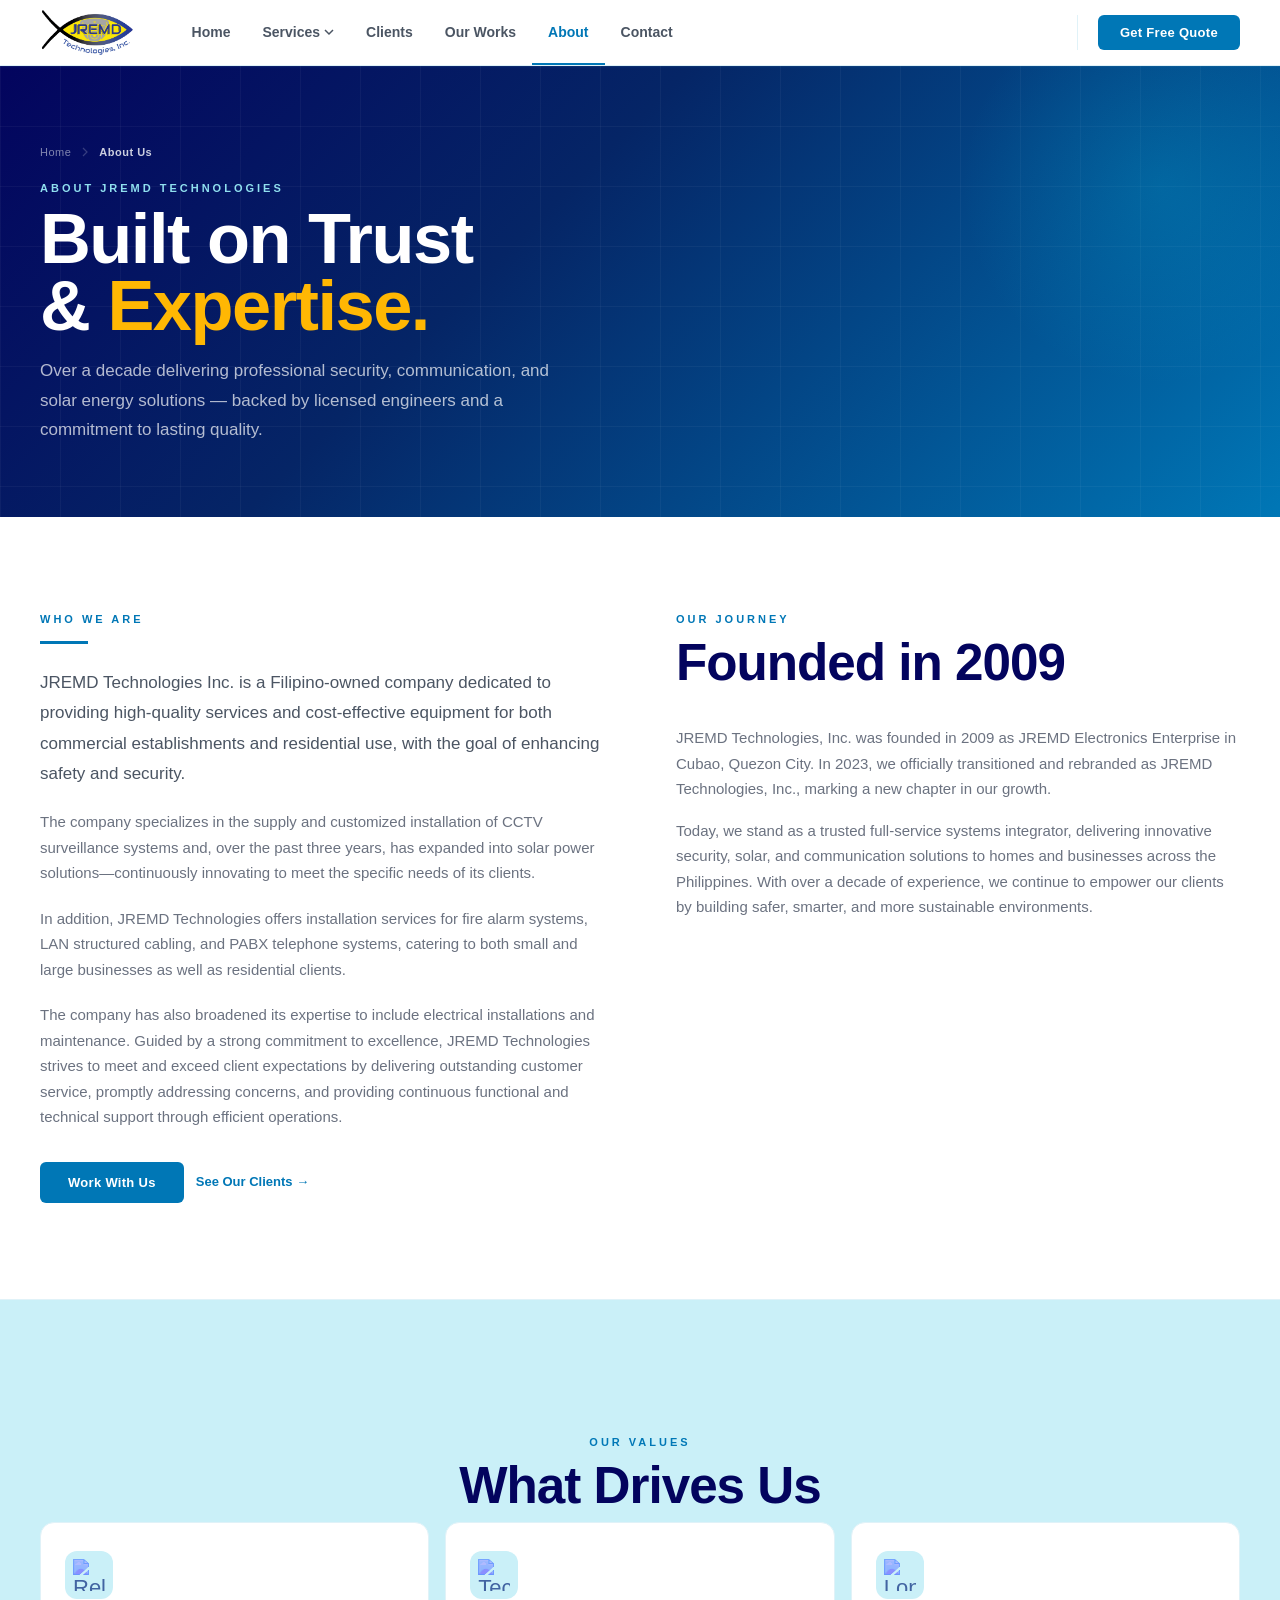
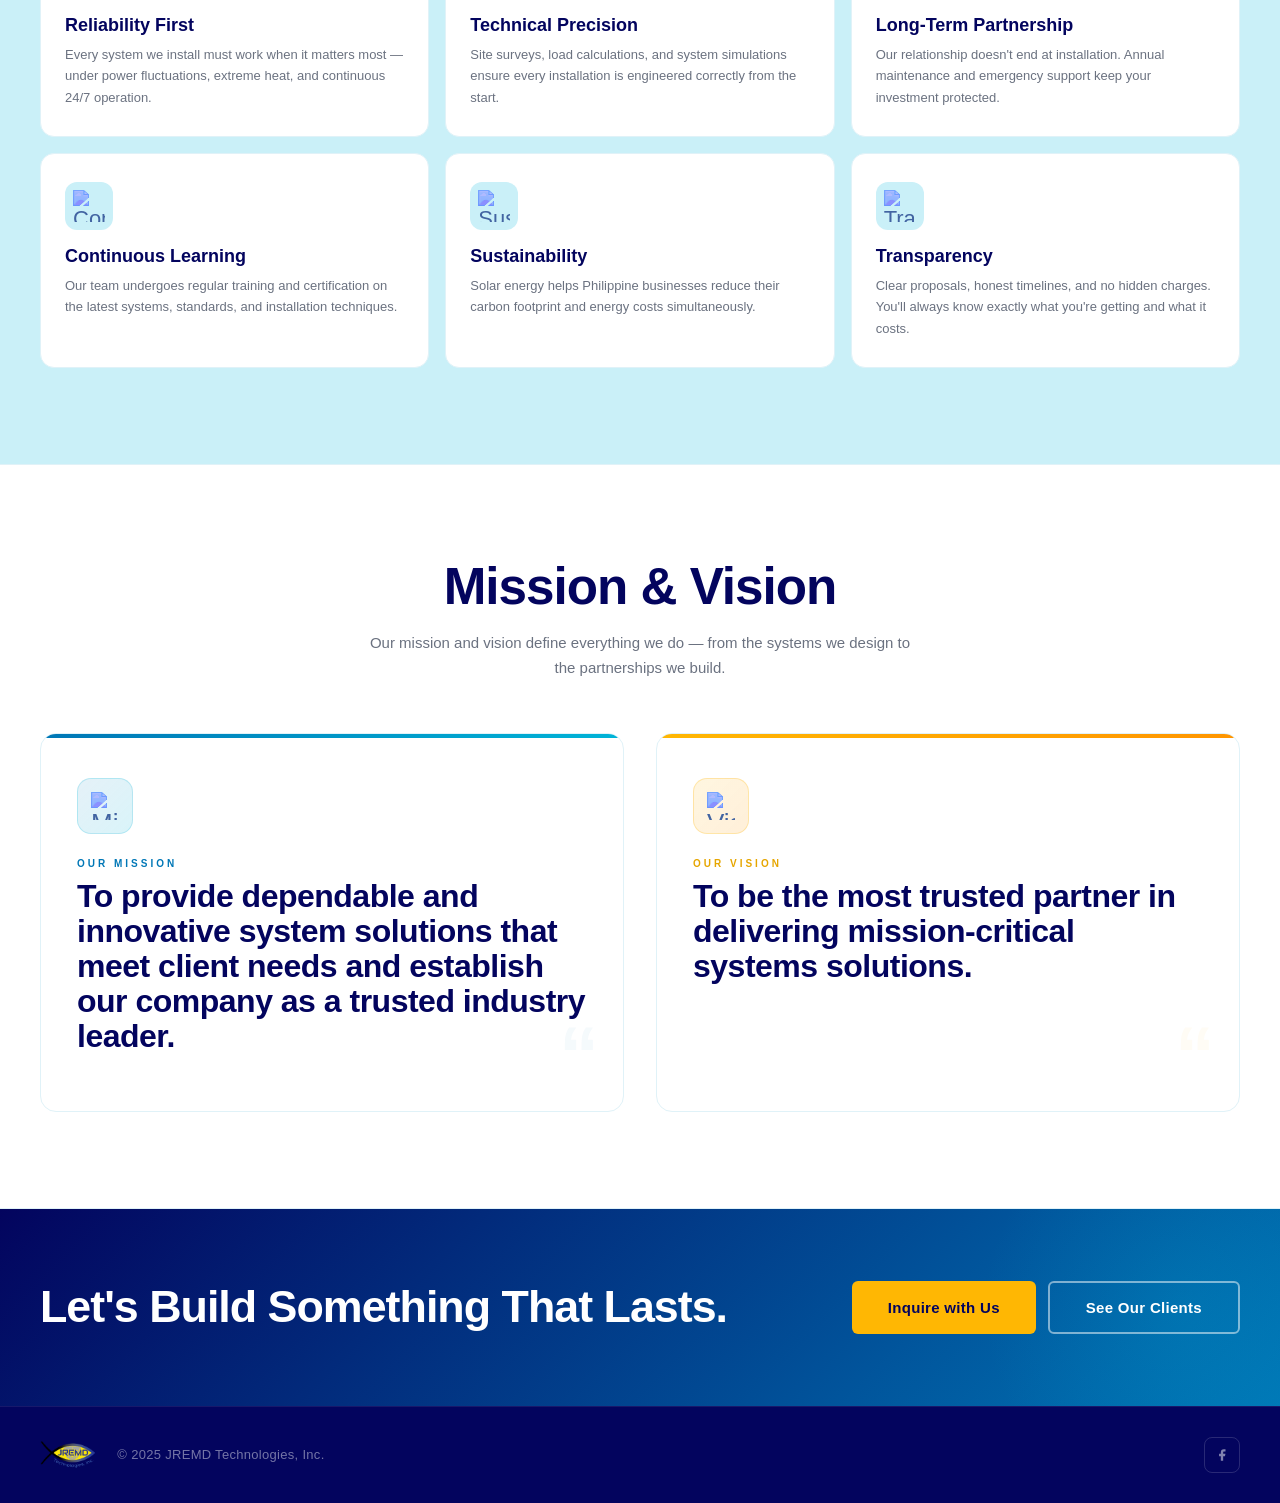
==== about.html @ b7564329 "File upload" ====
<!DOCTYPE html>
<html lang="en">

<head>
  <meta charset="UTF-8">
  <meta name="viewport" content="width=device-width, initial-scale=1.0">
  <meta name="description"
    content="About JREMD Technologies Inc. — Licensed electrical engineers, SEC registered, serving the Philippines since 2010. Cubao QC.">
  <title>About Us | JREMD Technologies Philippines</title>
  <link rel="preconnect" href="https://fonts.googleapis.com">
  <link rel="preconnect" href="https://fonts.gstatic.com" crossorigin>
  <link
    href="https://fonts.googleapis.com/css2?family=Plus+Jakarta+Sans:wght@300;400;500;600;700;800&family=Syne:wght@600;700;800&display=swap"
    rel="stylesheet">
  <link rel="stylesheet" href="shared.css">
  <style>
    .about-split {
      display: grid;
      grid-template-columns: 1fr 1fr;
      gap: 72px;
      align-items: start;
    }

    .cred-list {
      display: flex;
      flex-direction: column;
      gap: 1px;
      border-radius: 12px;
      overflow: hidden;
      border: 1px solid var(--border);
    }

    .cred-row {
      background: var(--white);
      padding: 14px 18px;
      display: flex;
      align-items: center;
      gap: 12px;
      transition: background .15s;
    }

    .cred-row:hover {
      background: var(--frost);
    }

    .cred-dot {
      width: 8px;
      height: 8px;
      border-radius: 50%;
      background: var(--ocean);
      flex-shrink: 0;
    }

    .cred-row span {
      font-size: 13px;
      color: var(--gray-600);
    }

    .val-grid {
      display: grid;
      grid-template-columns: repeat(3, 1fr);
      gap: 16px;
    }

    .val-card {
      background: var(--white);
      border: 1px solid var(--border);
      border-radius: 14px;
      padding: 28px 24px;
      transition: all .22s var(--ease);
    }

    .val-card:hover {
      border-color: var(--ocean);
      box-shadow: var(--shadow-md);
      transform: translateY(-3px);
    }

    .val-card:hover .val-iw {
      background: var(--ocean);
    }

    .val-iw {
      width: 48px;
      height: 48px;
      border-radius: 12px;
      background: var(--frost);
      display: grid;
      place-items: center;
      font-size: 22px;
      margin-bottom: 16px;
      transition: background .22s;
    }

    .val-card h3 {
      font-family: var(--fd);
      font-size: 18px;
      font-weight: 700;
      color: var(--navy);
      margin-bottom: 8px;
    }

    .val-card p {
      font-size: 13px;
      color: var(--gray-500);
      line-height: 1.65;
    }

    .timeline {
      display: flex;
      flex-direction: column;
    }

    .tl-row {
      display: flex;
      gap: 20px;
      align-items: flex-start;
      padding: 18px 0;
      border-bottom: 1px solid var(--border);
    }

    .tl-row:last-child {
      border-bottom: none;
    }

    .tl-year {
      font-family: var(--fd);
      font-size: 20px;
      font-weight: 800;
      color: var(--ocean);
      width: 64px;
      flex-shrink: 0;
    }

    .tl-content h4 {
      font-family: var(--fd);
      font-size: 16px;
      font-weight: 700;
      color: var(--navy);
      margin-bottom: 4px;
    }

    .tl-content p {
      font-size: 13px;
      color: var(--gray-500);
      line-height: 1.6;
    }

    .coverage-item {
      display: flex;
      align-items: center;
      gap: 12px;
      padding: 14px 16px;
      background: var(--white);
      border: 1px solid var(--border);
      border-radius: 8px;
      margin-bottom: 8px;
      transition: border-color .2s;
    }

    .coverage-item:hover {
      border-color: var(--ocean);
    }

    .coverage-dot {
      width: 8px;
      height: 8px;
      border-radius: 50%;
      background: var(--ocean);
      flex-shrink: 0;
    }

    .coverage-item span {
      font-size: 13px;
      color: var(--gray-600);
    }

    /* MISSION and VISION */
    .mv-section { background: var(--white); border-bottom: 1px solid var(--border); }
    .mv-grid { display: grid; grid-template-columns: 1fr 1fr; gap: 32px; }
    .mv-card {
      position: relative;
      background: var(--white);
      border: 1px solid var(--border);
      border-radius: 16px;
      padding: 44px 36px 40px;
      overflow: hidden;
      transition: all .3s var(--ease);
    }
    .mv-card:hover {
      border-color: var(--ocean);
      box-shadow: var(--shadow-lg);
      transform: translateY(-4px);
    }
    .mv-card::before {
      content: '';
      position: absolute;
      top: 0; left: 0; right: 0;
      height: 4px;
      border-radius: 16px 16px 0 0;
    }
    .mv-card.mission::before {
      background: linear-gradient(90deg, var(--ocean), var(--sky));
    }
    .mv-card.vision::before {
      background: linear-gradient(90deg, var(--amber), #FF9500);
    }
    .mv-icon-wrap {
      width: 56px; height: 56px;
      border-radius: 14px;
      display: grid; place-items: center;
      font-size: 26px;
      margin-bottom: 24px;
      transition: all .3s var(--ease);
    }
    .mv-card.mission .mv-icon-wrap {
      background: linear-gradient(135deg, rgba(0,119,182,.1), rgba(0,180,216,.15));
      border: 1px solid rgba(0,180,216,.2);
    }
    .mv-card.mission:hover .mv-icon-wrap {
      background: linear-gradient(135deg, var(--ocean), var(--sky));
      border-color: var(--ocean);
    }
    .mv-card.vision .mv-icon-wrap {
      background: linear-gradient(135deg, rgba(255,183,3,.12), rgba(255,149,0,.15));
      border: 1px solid rgba(255,183,3,.25);
    }
    .mv-card.vision:hover .mv-icon-wrap {
      background: linear-gradient(135deg, var(--amber), #FF9500);
      border-color: var(--amber);
    }
    .mv-card .mv-label {
      font-family: var(--fb);
      font-size: 10px;
      font-weight: 700;
      letter-spacing: 3px;
      text-transform: uppercase;
      display: block;
      margin-bottom: 10px;
    }
    .mv-card.mission .mv-label { color: var(--ocean); }
    .mv-card.vision .mv-label { color: var(--amber-dk); }
    .mv-card h3 {
      font-family: var(--fd);
      font-size: clamp(24px, 3vw, 32px);
      font-weight: 800;
      color: var(--navy);
      margin-bottom: 16px;
      line-height: 1.1;
      letter-spacing: -0.5px;
    }
    .mv-card p {
      font-size: 14px;
      color: var(--gray-600);
      line-height: 1.8;
      margin-bottom: 12px;
    }
    .mv-card p:last-of-type { margin-bottom: 0; }
    .mv-card .mv-highlight {
      display: flex;
      align-items: flex-start;
      gap: 10px;
      padding: 12px 14px;
      border-radius: 10px;
      margin-top: 20px;
      font-size: 13px;
      line-height: 1.6;
      color: var(--gray-600);
    }
    .mv-card.mission .mv-highlight {
      background: rgba(0,180,216,.06);
      border: 1px solid rgba(0,180,216,.12);
    }
    .mv-card.vision .mv-highlight {
      background: rgba(255,183,3,.06);
      border: 1px solid rgba(255,183,3,.15);
    }
    .mv-highlight-icon {
      font-size: 18px;
      flex-shrink: 0;
      margin-top: 1px;
    }
    .mv-quote {
      position: absolute;
      bottom: 16px;
      right: 24px;
      font-family: var(--fd);
      font-size: 80px;
      font-weight: 800;
      line-height: 1;
      opacity: .04;
      pointer-events: none;
      user-select: none;
    }
    .mv-card.mission .mv-quote { color: var(--ocean); }
    .mv-card.vision .mv-quote { color: var(--amber); }

    @media(max-width:1024px) {
      .about-split {
        grid-template-columns: 1fr;
        gap: 48px;
      }

      .val-grid {
        grid-template-columns: 1fr 1fr;
      }

      .mv-grid {
        grid-template-columns: 1fr 1fr;
      }
    }

    @media(max-width:600px) {
      .val-grid {
        grid-template-columns: 1fr;
      }

      .mv-grid {
        grid-template-columns: 1fr;
      }

      .mv-card {
        padding: 32px 24px 28px;
      }
    }
  </style>
</head>

<body id="page-header">
  <div class="pg-hero">
    <div class="container">
      <div class="breadcrumb"><a href="index.html">Home</a><svg width="12" height="12" viewBox="0 0 12 12" fill="none">
          <path d="M4 2l4 4-4 4" stroke="currentColor" stroke-width="1.2" />
        </svg><span>About Us</span></div>
      <span class="eyb" style="color:var(--ice)">About JREMD Technologies</span>
      <h1 class="dlg" style="color:var(--white);margin-bottom:16px">Built on Trust<br>&amp; <span
          style="color:var(--amber)">Expertise.</span></h1>
      <p style="font-size:17px;color:rgba(255,255,255,.7);max-width:520px;line-height:1.75">Over a decade delivering
        professional security, communication, and solar energy solutions — backed by licensed engineers and a commitment
        to lasting quality.</p>
    </div>
  </div>

  <!-- WHO WE ARE -->
  <section class="section" style="border-bottom:1px solid var(--border)">
    <div class="container">
      <div class="about-split rev">
        <div>
          <span class="eyb">Who We Are</span>
          <hr class="rule-ocean">
          <p class="blg" style="margin-bottom:20px">JREMD Technologies Inc. is a Filipino-owned company dedicated to
            providing high-quality services and cost-effective equipment for both commercial establishments and
            residential use, with the goal of enhancing safety and security.</p>
          <p class="bmd" style="margin-bottom:20px">The company specializes in the supply and customized installation of
            CCTV surveillance systems and, over the past three years, has expanded into solar power
            solutions—continuously innovating to meet the specific needs of its clients.</p>
          <p class="bmd" style="margin-bottom:20px">In addition, JREMD Technologies offers installation services for
            fire alarm systems, LAN structured cabling, and PABX telephone systems, catering to both small and large
            businesses as well as residential clients.</p>
          <p class="bmd" style="margin-bottom:32px">The company has also broadened its expertise to include electrical
            installations and maintenance. Guided by a strong commitment to excellence, JREMD Technologies strives to
            meet and exceed client expectations by delivering outstanding customer service, promptly addressing
            concerns, and providing continuous functional and technical support through efficient operations.</p>
          <div style="display:flex;gap:12px;flex-wrap:wrap">
            <a href="contact.html" class="btn btn-primary">Work With Us</a>
            <a href="clients.html" class="btn-ghost">See Our Clients →</a>
          </div>
        </div>
        <div>
          <span class="eyb">Our Journey</span>
          <h2 class="dmd" style="margin-bottom:36px">Founded in 2009</h2>
          <p class="bmd" style="margin-bottom:16px">JREMD Technologies, Inc. was founded in 2009 as JREMD Electronics
            Enterprise in
            Cubao, Quezon City. In 2023, we officially transitioned and rebranded as JREMD Technologies, Inc., marking a
            new chapter in our growth.</p>
          <p class="bmd" style="margin-bottom:20px">Today, we stand as a trusted full-service systems integrator,
            delivering innovative security, solar, and
            communication solutions to homes and businesses across the Philippines. With over a decade of experience, we
            continue to empower our clients by building safer, smarter, and more sustainable environments.</p>

        </div>
      </div>
    </div>
  </section>

  <!-- VALUES -->
  <section class="section" style="background:var(--frost);border-bottom:1px solid var(--border)">
    <div class="container">
      <div style="text-align:center;margin-bottom:10px;padding-top:40px" class="rev">
        <span class="eyb">Our Values</span>
        <h2 class="dmd">What Drives Us</h2>
      </div>
      <div class="val-grid rev">
        <div class="val-card">
          <div class="val-iw">
            <img src="https://cdn.jsdelivr.net/npm/lucide-static@0.383.0/icons/shield-check.svg" alt="Reliability First"
              width="32" height="32" style="filter: invert(30%) sepia(80%) saturate(500%) hue-rotate(190deg);">
          </div>
          <h3>Reliability First</h3>
          <p>Every system we install must work when it matters most — under power fluctuations, extreme heat, and
            continuous 24/7 operation.</p>
        </div>

        <div class="val-card">
          <div class="val-iw">
            <img src="https://cdn.jsdelivr.net/npm/lucide-static@0.383.0/icons/microscope.svg" alt="Technical Precision"
              width="32" height="32" style="filter: invert(30%) sepia(80%) saturate(500%) hue-rotate(190deg);">
          </div>
          <h3>Technical Precision</h3>
          <p>Site surveys, load calculations, and system simulations ensure every installation is engineered correctly
            from the start.</p>
        </div>

        <div class="val-card">
          <div class="val-iw">
            <img src="https://cdn.jsdelivr.net/npm/lucide-static@0.383.0/icons/handshake.svg"
              alt="Long-Term Partnership" width="32" height="32"
              style="filter: invert(30%) sepia(80%) saturate(500%) hue-rotate(190deg);">
          </div>
          <h3>Long-Term Partnership</h3>
          <p>Our relationship doesn't end at installation. Annual maintenance and emergency support keep your investment
            protected.</p>
        </div>

        <div class="val-card">
          <div class="val-iw">
            <img src="https://cdn.jsdelivr.net/npm/lucide-static@0.383.0/icons/book-open.svg" alt="Continuous Learning"
              width="32" height="32" style="filter: invert(30%) sepia(80%) saturate(500%) hue-rotate(190deg);">
          </div>
          <h3>Continuous Learning</h3>
          <p>Our team undergoes regular training and certification on the latest systems, standards, and installation
            techniques.</p>
        </div>

        <div class="val-card">
          <div class="val-iw">
            <img src="https://cdn.jsdelivr.net/npm/lucide-static@0.383.0/icons/leaf.svg" alt="Sustainability" width="32"
              height="32" style="filter: invert(30%) sepia(80%) saturate(500%) hue-rotate(190deg);">
          </div>
          <h3>Sustainability</h3>
          <p>Solar energy helps Philippine businesses reduce their carbon footprint and energy costs simultaneously.</p>
        </div>

        <div class="val-card">
          <div class="val-iw">
            <img src="https://cdn.jsdelivr.net/npm/lucide-static@0.383.0/icons/message-circle.svg" alt="Transparency"
              width="32" height="32" style="filter: invert(30%) sepia(80%) saturate(500%) hue-rotate(190deg);">
          </div>
          <h3>Transparency</h3>
          <p>Clear proposals, honest timelines, and no hidden charges. You'll always know exactly what you're getting
            and what it costs.</p>
        </div>
      </div>
    </div>
  </section>

  <!-- MISSION AND VISION -->
  <section class="section mv-section">
    <div class="container">
      <div style="text-align:center;margin-bottom:52px" class="rev">
        <h2 class="dmd">Mission &amp; Vision</h2>
        <p class="bmd" style="max-width:560px;margin:16px auto 0">Our mission and vision define everything we do — from the systems we design to the partnerships we build.</p>
      </div>
      <div class="mv-grid rev">
        <div class="mv-card mission">
          <div class="mv-icon-wrap">
            <img src="https://cdn.jsdelivr.net/npm/lucide-static@0.383.0/icons/compass.svg" alt="Mission" width="28" height="28" style="filter: invert(30%) sepia(80%) saturate(500%) hue-rotate(190deg);">
          </div>
          <span class="mv-label">Our Mission</span>
          <h3>To provide dependable and innovative system solutions that meet client needs and establish our company as a trusted industry leader.</h3>
         
          <div class="mv-quote">&#8220;</div>
        </div>
        <div class="mv-card vision">
          <div class="mv-icon-wrap">
            <img src="https://cdn.jsdelivr.net/npm/lucide-static@0.383.0/icons/telescope.svg" alt="Vision" width="28" height="28" style="filter: invert(30%) sepia(80%) saturate(500%) hue-rotate(190deg);">
          </div>
          <span class="mv-label">Our Vision</span>
          <h3>To be the most trusted partner in delivering mission-critical systems solutions.</h3>
          <div class="mv-quote">&#8220;</div>
        </div>
      </div>
    </div>
  </section>

  <!-- CTA -->
  <div class="cta-band">
    <div class="container cta-inner">
      <div class="cta-text">
        <h2>Let's Build Something That Lasts.</h2>

      </div>
      <div class="cta-actions">
        <a href="contact.html" class="btn btn-amber btn-lg">Inquire with Us</a>
        <a href="clients.html" class="btn btn-outline-white btn-lg">See Our Clients</a>
      </div>
    </div>
  </div>
  <div id="page-footer"></div>
  <script src="shared.js"></script>
</body>

</html>
---- shared.css ----
/* ═══════════════════════════════════════════════════
   JREMD Technologies — Light Mode Design System
   Palette: Navy · Ocean · Sky · Ice · White · Amber
═══════════════════════════════════════════════════ */
@import url('https://fonts.googleapis.com/css2?family=Plus+Jakarta+Sans:wght@300;400;500;600;700;800&family=Syne:wght@600;700;800&display=swap');

:root {
  /* ── BRAND PALETTE ── */
  --navy: #03045E;
  --ocean: #0077B6;
  --sky: #00B4D8;
  --ice: #90E0EF;
  --frost: #CAF0F8;
  --white: #FFFFFF;
  --amber: #FFB703;
  --amber-dk: #E6A600;

  /* ── GRAYS ── */
  --gray-900: #0f1923;
  --gray-800: #1e2a35;
  --gray-700: #374151;
  --gray-600: #4B5563;
  --gray-500: #6B7280;
  --gray-400: #9CA3AF;
  --gray-300: #D1D5DB;
  --gray-200: #E5E7EB;
  --gray-100: #F3F4F6;
  --gray-50: #F9FAFB;

  /* ── SEMANTIC ── */
  --text-primary: var(--navy);
  --text-secondary: var(--gray-600);
  --text-muted: var(--gray-400);
  --bg-main: var(--white);
  --bg-soft: #F7FCFE;
  --bg-card: var(--white);
  --border: #E0F2F8;
  --border-md: #B3DEF0;
  --shadow-sm: 0 1px 3px rgba(0, 119, 182, 0.08), 0 1px 2px rgba(0, 119, 182, 0.04);
  --shadow-md: 0 4px 16px rgba(0, 119, 182, 0.10), 0 2px 6px rgba(0, 119, 182, 0.06);
  --shadow-lg: 0 12px 40px rgba(3, 4, 94, 0.12), 0 4px 12px rgba(0, 119, 182, 0.08);

  /* ── TYPE ── */
  --fd: 'Barlow Condensed', sans-serif;
  --fb: 'Barlow', sans-serif;
  --ease: cubic-bezier(0.4, 0, 0.2, 1);
  --ease-spring: cubic-bezier(0.34, 1.56, 0.64, 1);
}

*,
*::before,
*::after {
  box-sizing: border-box;
  margin: 0;
  padding: 0;
}

html {
  scroll-behavior: smooth;
  font-size: 16px;
}

body {
  font-family: var(--fb);
  background: var(--bg-main);
  color: var(--text-primary);
  overflow-x: hidden;
  -webkit-font-smoothing: antialiased;
}

::-webkit-scrollbar {
  width: 5px;
}

::-webkit-scrollbar-track {
  background: var(--frost);
}

::-webkit-scrollbar-thumb {
  background: var(--ocean);
  border-radius: 3px;
}

a {
  text-decoration: none;
  color: inherit;
}

img {
  display: block;
  max-width: 100%;
}

/* ── LAYOUT ── */
.container {
  max-width: 1280px;
  margin: 0 auto;
  padding: 0 40px;
}

.cfluid {
  max-width: 100%;
  padding: 0 40px;
}

.section {
  padding: 96px 0;
}

.section-sm {
  padding: 64px 0;
}

/* ── STATS ROW (shared) ── */
.works-stats {
  display: grid;
  grid-template-columns: repeat(3, 1fr);
  gap: 16px;
}

.ws-cell {
  background: var(--white);
  border: 1px solid var(--border);
  border-radius: 12px;
  padding: 24px;
  text-align: center;
}

.ws-num {
  font-family: var(--fd);
  font-size: 44px;
  font-weight: 800;
  color: var(--ocean);
  display: block;
  line-height: 1;
}

.ws-lbl {
  font-size: 12px;
  color: var(--gray-400);
  margin-top: 6px;
  display: block;
  font-weight: 500;
}

/* ── TYPOGRAPHY ── */
.eyb {
  font-family: var(--fb);
  font-size: 11px;
  font-weight: 700;
  letter-spacing: 3px;
  text-transform: uppercase;
  color: var(--ocean);
  display: block;
  margin-bottom: 12px;
}

.dxl {
  font-family: var(--fd);
  font-size: clamp(52px, 7vw, 100px);
  font-weight: 800;
  line-height: .93;
  letter-spacing: -2px;
  color: var(--navy);
}

.dlg {
  font-family: var(--fd);
  font-size: clamp(40px, 5.5vw, 76px);
  font-weight: 800;
  line-height: .95;
  letter-spacing: -1.5px;
  color: var(--navy);
}

.dmd {
  font-family: var(--fd);
  font-size: clamp(30px, 4vw, 52px);
  font-weight: 800;
  line-height: 1.02;
  letter-spacing: -1px;
  color: var(--navy);
}

.dsm {
  font-family: var(--fd);
  font-size: clamp(22px, 2.8vw, 36px);
  font-weight: 700;
  line-height: 1.1;
  color: var(--navy);
}

.blg {
  font-size: 17px;
  line-height: 1.78;
  font-weight: 400;
  color: var(--gray-600);
}

.bmd {
  font-size: 15px;
  line-height: 1.7;
  font-weight: 400;
  color: var(--gray-500);
}

.bsml {
  font-size: 13px;
  line-height: 1.65;
  font-weight: 400;
  color: var(--gray-500);
}

.sky {
  color: var(--sky);
}

.ocean {
  color: var(--ocean);
}

.amber {
  color: var(--amber);
}

/* ── BUTTONS ── */
.btn {
  display: inline-flex;
  align-items: center;
  gap: 8px;
  font-family: var(--fb);
  font-weight: 700;
  font-size: 13px;
  letter-spacing: .3px;
  padding: 13px 28px;
  border-radius: 6px;
  border: none;
  cursor: pointer;
  transition: all .22s var(--ease);
  white-space: nowrap;
  text-decoration: none;
}

.btn-primary {
  background: var(--ocean);
  color: var(--white);
}

.btn-primary:hover {
  background: var(--navy);
  transform: translateY(-1px);
  box-shadow: 0 6px 20px rgba(0, 119, 182, .3);
}

.btn-amber {
  background: var(--amber);
  color: var(--navy);
}

.btn-amber:hover {
  background: var(--amber-dk);
  transform: translateY(-1px);
  box-shadow: 0 6px 20px rgba(255, 183, 3, .35);
}

.btn-outline {
  background: transparent;
  color: var(--ocean);
  border: 2px solid var(--ocean);
}

.btn-outline:hover {
  background: var(--ocean);
  color: var(--white);
  transform: translateY(-1px);
}

.btn-outline-white {
  background: transparent;
  color: var(--white);
  border: 2px solid rgba(255, 255, 255, .5);
}

.btn-outline-white:hover {
  background: var(--white);
  color: var(--navy);
}

.btn-sm {
  padding: 10px 22px;
  font-size: 13px;
}

.btn-lg {
  padding: 16px 36px;
  font-size: 15px;
}

.btn-ghost {
  background: transparent;
  color: var(--ocean);
  padding: 10px 0;
  border-radius: 0;
  font-size: 13px;
  font-weight: 600;
  border-bottom: 1.5px solid transparent;
  display: inline-flex;
  align-items: center;
  gap: 6px;
}

.btn-ghost:hover {
  color: var(--navy);
  border-bottom-color: var(--ocean);
}

/* ── FILTER TABS ── */
.filter-tabs {
  display: flex;
  flex-wrap: wrap;
  gap: 8px;
  margin-bottom: 32px;
}

.ftab {
  display: inline-flex;
  align-items: center;
  gap: 5px;
  padding: 6px 14px;
  border-radius: 100px;
  border: 1px solid var(--border-md);
  background: var(--white);
  color: var(--gray-600);
  font-family: var(--fb);
  font-size: 13px;
  font-weight: 600;
  cursor: pointer;
  white-space: nowrap;
  transition: all .2s var(--ease);
}

.ftab:hover {
  border-color: var(--ocean);
  color: var(--ocean);
  background: var(--frost);
}

.ftab.active {
  background: var(--ocean);
  color: var(--white);
  border-color: var(--ocean);
}

.ftab.active img {
  filter: brightness(0) invert(1) !important;
}

.ftab img {
  flex-shrink: 0;
}

/* ── TOPBAR ── */
#topbar / {
  background: var(--navy);
  padding: 8px 0;
  font-size: 11px;
  color: rgba(255, 255, 255, .65);
  border-bottom: 1px solid rgba(255, 255, 255, .08);
}

/ .tbi {
  display: flex;
  justify-content: space-between;
  align-items: center;
}

.tbl {
  display: flex;
  gap: 20px;
  align-items: center;
}

.tbl span {
  display: flex;
  align-items: center;
  gap: 5px;
}

.tbr {
  display: flex;
  gap: 20px;
}

.tbr a {
  color: rgba(255, 255, 255, .6);
  font-size: 11px;
  transition: color .2s;
}

.tbr a:hover {
  color: var(--amber);
}

.tdot {
  width: 6px;
  height: 6px;
  border-radius: 50%;
  background: var(--amber);
  animation: blink 2s infinite;
  flex-shrink: 0;
}

@keyframes blink {

  0%,
  100% {
    opacity: 1
  }

  50% {
    opacity: .3
  }
}

/* ── NAVBAR ── */
#nav {
  position: sticky;
  top: 0;
  z-index: 900;
  background: rgba(255, 255, 255, .97);
  backdrop-filter: blur(20px);
  border-bottom: 1px solid var(--border);
  box-shadow: var(--shadow-sm);
  transition: all .3s var(--ease);
}

.ni {
  display: flex;
  align-items: center;
  width: 100%;
  height: 65px;
  gap: 0;
  justify-content: flex-start;
}

/* LOGO */
.nlogo {
  display: flex;
  align-items: center;
  gap: 12px;
  margin-left: 0;
  padding-left: 0;
  padding-right: 32px;
  border-right: 0px solid var(--border);
  flex-shrink: 0;
  text-decoration: none;
}

.logo-img {
  height: 100px;
  width: auto;
  object-fit: contain;
}

.logo-fallback {
  display: flex;
  align-items: center;
  gap: 10px;
}

.lmark {
  width: 38px;
  height: 38px;
  background: var(--ocean);
  border-radius: 8px;
  display: grid;
  place-items: center;
  font-family: var(--fd);
  font-size: 15px;
  font-weight: 800;
  color: var(--white);
  flex-shrink: 0;
}

.lw strong {
  font-family: var(--fd);
  font-size: 16px;
  font-weight: 800;
  color: var(--navy);
  display: block;
  letter-spacing: .3px;
  line-height: 1.1;
}

.lw small {
  font-size: 9px;
  letter-spacing: 2px;
  text-transform: uppercase;
  color: var(--gray-400);
}

/* NAV LINKS */
.nl {
  display: flex;
  align-items: stretch;
  flex: 1;
  list-style: none;
  margin-left: 8px;
  height: 100%;
}

.nl>li {
  position: relative;
  display: flex;
  align-items: center;
}

.nl>li>a {
  display: flex;
  align-items: center;
  gap: 4px;
  padding: 0 16px;
  height: 100%;
  font-size: 14px;
  font-weight: 600;
  color: var(--gray-600);
  border-bottom: 2px solid transparent;
  transition: all .2s;
}

.nl>li>a:hover,
.nl>li>a.act {
  color: var(--ocean);
  border-bottom-color: var(--ocean);
}

.nl>li>a svg {
  width: 10px;
  height: 10px;
  transition: transform .2s;
}

.nl>li:hover>a svg {
  transform: rotate(180deg);
}

/* DROPDOWN */
.drop {
  position: absolute;
  top: calc(100% + 2px);
  left: 0;
  background: var(--white);
  border: 1px solid var(--border-md);
  border-top: 3px solid var(--ocean);
  border-radius: 0 0 10px 10px;
  min-width: 260px;
  padding: 8px 0;
  opacity: 0;
  pointer-events: none;
  transform: translateY(8px);
  transition: all .2s var(--ease);
  z-index: 999;
  box-shadow: var(--shadow-lg);
}

.nl>li:hover .drop {
  opacity: 1;
  pointer-events: all;
  transform: translateY(0);
}

.drop a {
  display: flex;
  align-items: center;
  gap: 10px;
  padding: 10px 18px;
  font-size: 13px;
  color: var(--gray-600);
  font-weight: 500;
  transition: all .15s;
}

.drop a:hover {
  color: var(--ocean);
  background: var(--frost);
  padding-left: 22px;
}

.drop a .di {
  width: 28px;
  height: 28px;
  border-radius: 6px;
  background: var(--frost);
  display: grid;
  place-items: center;
  font-size: 13px;
  flex-shrink: 0;
  transition: background .15s;
}

.drop a:hover .di {
  background: var(--ice);
}

.drop hr {
  border: none;
  border-top: 1px solid var(--border);
  margin: 6px 0;
}

.drop .dh {
  padding: 6px 18px 4px;
  font-size: 10px;
  font-weight: 700;
  letter-spacing: 2px;
  text-transform: uppercase;
  color: var(--ocean);
}

/* NAV ACTIONS */
.na {
  display: flex;
  align-items: center;
  gap: 10px;
  margin-left: auto;
  padding-left: 20px;
  border-left: 1px solid var(--border);
  flex-shrink: 0;
}

.hbtn {
  display: none;
  flex-direction: column;
  gap: 5px;
  padding: 8px;
  background: none;
  border: none;
  cursor: pointer;
}

.hbtn span {
  display: block;
  width: 22px;
  height: 2px;
  background: var(--navy);
  border-radius: 2px;
  transition: all .3s;
}

/* MOBILE OVERLAY */
.mobov {
  display: none;
  position: fixed;
  inset: 0;
  background: var(--white);
  z-index: 1000;
  flex-direction: column;
  overflow-y: auto;
}

.mobov.open {
  display: flex;
}

.mobt {
  display: flex;
  justify-content: space-between;
  align-items: center;
  padding: 20px 24px;
  border-bottom: 1px solid var(--border);
}

.mobc {
  background: none;
  border: none;
  color: var(--navy);
  font-size: 22px;
  cursor: pointer;
}

.moblinks {
  padding: 16px 24px;
  display: flex;
  flex-direction: column;
  gap: 0;
}

.moblinks a {
  padding: 14px 0;
  font-family: var(--fd);
  font-size: 20px;
  font-weight: 700;
  color: var(--navy);
  border-bottom: 1px solid var(--border);
  display: block;
  transition: color .15s;
}

.moblinks a:hover {
  color: var(--ocean);
}

.moblinks .mob-sub {
  font-family: var(--fb);
  font-size: 14px;
  font-weight: 500;
  padding: 9px 0 9px 16px;
  color: var(--gray-500);
  border-bottom: 1px solid var(--gray-100);
}

.moblinks .mob-sub:hover {
  color: var(--ocean);
}

.mobf {
  padding: 24px;
  margin-top: auto;
  display: flex;
  flex-direction: column;
  gap: 10px;
}

/* ── DIVIDERS & ACCENTS ── */
.rule {
  border: none;
  border-top: 1px solid var(--border);
  margin: 0;
}

.rule-ocean {
  border: none;
  border-top: 3px solid var(--ocean);
  width: 48px;
  margin: 16px 0 24px;
}

.rule-amber {
  border: none;
  border-top: 3px solid var(--amber);
  width: 48px;
  margin: 16px 0 24px;
}

/* ── CHIPS / TAGS ── */
.chip {
  font-size: 11px;
  font-weight: 600;
  letter-spacing: .3px;
  padding: 4px 10px;
  border-radius: 100px;
  background: var(--frost);
  border: 1px solid var(--ice);
  color: var(--ocean);
  display: inline-block;
}

.tag {
  display: inline-flex;
  align-items: center;
  background: var(--ocean);
  color: var(--white);
  font-size: 9px;
  font-weight: 700;
  letter-spacing: 2px;
  text-transform: uppercase;
  padding: 4px 10px;
  border-radius: 4px;
}

.tag-amber {
  background: var(--amber);
  color: var(--navy);
}

.tag-frost {
  background: var(--frost);
  color: var(--ocean);
  border: 1px solid var(--ice);
}

/* ── CARDS ── */
.card {
  background: var(--white);
  border: 1px solid var(--border);
  border-radius: 12px;
  box-shadow: var(--shadow-sm);
  transition: all .25s var(--ease);
}

.card:hover {
  border-color: var(--ice);
  box-shadow: var(--shadow-md);
  transform: translateY(-2px);
}

.card-frost {
  background: var(--frost);
  border: 1px solid var(--ice);
  border-radius: 12px;
}

/* ── SCROLL REVEAL ── */
.rev {
  opacity: 0;
  transform: translateY(24px);
  transition: opacity .65s var(--ease), transform .65s var(--ease);
}

.rev.in {
  opacity: 1;
  transform: none;
}




/* ── PAGE HERO (service pages) ── */
.pg-hero {
  background: linear-gradient(135deg, var(--navy) 0%, #052566 40%, var(--ocean) 100%);
  padding: 80px 0 72px;
  position: relative;
  overflow: hidden;
}

.pg-hero::before {
  content: '';
  position: absolute;
  inset: 0;
  background-image: linear-gradient(rgba(255, 255, 255, .04) 1px, transparent 1px), linear-gradient(90deg, rgba(255, 255, 255, .04) 1px, transparent 1px);
  background-size: 60px 60px;
  pointer-events: none;
}

.pg-hero::after {
  content: '';
  position: absolute;
  top: -80px;
  right: -80px;
  width: 400px;
  height: 400px;
  border-radius: 50%;
  background: radial-gradient(circle, rgba(0, 180, 216, .2) 0%, transparent 70%);
  pointer-events: none;
}

.pg-hero .container {
  position: relative;
  z-index: 2;
}

.pg-hero .dlg {
  color: var(--white);
}

.pg-hero .blg {
  color: rgba(255, 255, 255, .75);
}

.pg-hero .eyb {
  color: var(--ice);
}

.breadcrumb {
  display: flex;
  align-items: center;
  gap: 8px;
  font-size: 11px;
  color: rgba(255, 255, 255, .5);
  margin-bottom: 24px;
  letter-spacing: .5px;
}

.breadcrumb a {
  color: rgba(255, 255, 255, .5);
  transition: color .15s;
}

.breadcrumb a:hover {
  color: var(--ice);
}

.breadcrumb span {
  color: rgba(255, 255, 255, .8);
  font-weight: 600;
}

.breadcrumb svg {
  opacity: .4;
}

.pg-hero-inner {
  display: grid;
  grid-template-columns: 1fr 1fr;
  gap: 60px;
  align-items: center;
}

.vis-box {
  width: 100%;
  max-width: 480px;
  aspect-ratio: 4/3;
  border: 1px solid rgba(255, 255, 255, .12);
  background: rgba(255, 255, 255, .06);
  overflow: hidden;
  border-radius: 12px;
  display: flex;
  align-items: center;
  justify-content: center;
  backdrop-filter: blur(8px);
}

/* ── FEATURE GRID ── */
.feat-grid {
  display: grid;
  grid-template-columns: repeat(3, 1fr);
  gap: 20px;
}

.feat-cell {
  background: var(--white);
  border: 1px solid var(--border);
  border-radius: 12px;
  padding: 28px 24px;
  transition: all .22s var(--ease);
}

.feat-cell:hover {
  border-color: var(--ice);
  box-shadow: var(--shadow-md);
  transform: translateY(-3px);
}

.feat-cell:hover .feat-icon-wrap {
  background: var(--ocean);
}

.feat-cell:hover .feat-icon-wrap span {
  filter: brightness(10);
}

.feat-cell:hover .feat-icon-wrap img {
  filter: brightness(0) invert(1) !important;
}

.feat-icon-wrap {
  width: 48px;
  height: 48px;
  border-radius: 10px;
  background: var(--frost);
  display: grid;
  place-items: center;
  margin-bottom: 16px;
  transition: background .22s;
}

.feat-icon-wrap span {
  font-size: 22px;
}

.feat-cell h4 {
  font-family: var(--fd);
  font-size: 17px;
  font-weight: 700;
  margin-bottom: 8px;
  color: var(--navy);
}

.feat-cell p {
  font-size: 13px;
  color: var(--gray-500);
  line-height: 1.65;
}

/* ── SPEC TABLE ── */
.spec-table {
  background: var(--white);
  border: 1px solid var(--border);
  border-radius: 12px;
  overflow: hidden;
}

.spec-row {
  display: flex;
  align-items: center;
  gap: 12px;
  padding: 13px 20px;
  border-bottom: 1px solid var(--border);
  font-size: 13px;
}

.spec-row:last-child {
  border-bottom: none;
}

.spec-key {
  width: 160px;
  color: var(--gray-500);
  font-weight: 600;
  flex-shrink: 0;
  letter-spacing: .3px;
}

.spec-val {
  color: var(--gray-700);
  font-weight: 500;
}

/* ── CTA BAND ── */
.cta-band {
  background: linear-gradient(135deg, var(--navy) 0%, var(--ocean) 100%);
  padding: 72px 0;
  position: relative;
  overflow: hidden;
}

.cta-band::before {
  content: '';
  position: absolute;
  top: -100px;
  right: -100px;
  width: 400px;
  height: 400px;
  border-radius: 50%;
  background: radial-gradient(circle, rgba(0, 180, 216, .15) 0%, transparent 70%);
}

.cta-band .container {
  position: relative;
  z-index: 2;
}

.cta-inner {
  display: flex;
  justify-content: space-between;
  align-items: center;
  gap: 40px;
  flex-wrap: wrap;
}

.cta-text h2 {
  font-family: var(--fd);
  font-size: clamp(28px, 3.5vw, 46px);
  font-weight: 800;
  color: var(--white);
  line-height: 1.05;
  letter-spacing: -1px;
}

.cta-text p {
  font-size: 15px;
  color: rgba(255, 255, 255, .65);
  margin-top: 10px;
}

.cta-actions {
  display: flex;
  gap: 12px;
  flex-wrap: wrap;
}

/* ── RELATED SERVICES ── */
.related-grid {
  display: grid;
  grid-template-columns: repeat(4, 1fr);
  gap: 16px;
}

.rel-card {
  background: var(--white);
  border: 1px solid var(--border);
  border-radius: 12px;
  padding: 24px 20px;
  display: flex;
  flex-direction: column;
  gap: 10px;
  transition: all .22s var(--ease);
  text-decoration: none;
  color: inherit;
}

.rel-card:hover {
  border-color: var(--ocean);
  box-shadow: var(--shadow-md);
  transform: translateY(-3px);
}

.rel-icon-wrap {
  width: 44px;
  height: 44px;
  border-radius: 10px;
  background: var(--frost);
  display: grid;
  place-items: center;
  font-size: 20px;
}

.rel-icon-wrap img {
  display: block;
}

.rel-name {
  font-family: var(--fd);
  font-size: 16px;
  font-weight: 700;
  color: var(--navy);
}

.rel-desc {
  font-size: 12px;
  color: var(--gray-500);
  line-height: 1.5;
  flex: 1;
}

.rel-arrow {
  font-size: 12px;
  color: var(--ocean);
  font-weight: 600;
  margin-top: auto;
}

/* ── PRODUCTS GRID ── */
.products-grid {
  display: grid;
  grid-template-columns: repeat(auto-fit, minmax(280px, 1fr));
  gap: 24px;
}

.product-card {
  background: var(--white);
  border-radius: 16px;
  padding: 0;
  overflow: hidden;
  transition: all .3s var(--ease);
  box-shadow:
    0 8px 32px rgba(3, 4, 94, 0.08),
    0 4px 16px rgba(0, 119, 182, 0.04);
  border: 1px solid rgba(144, 224, 239, 0.2);
  position: relative;
}

.product-card::before {
  content: '';
  position: absolute;
  top: 0;
  left: 0;
  right: 0;
  height: 1px;
  background: linear-gradient(90deg, transparent, rgba(144, 224, 239, 0.3), transparent);
}

.product-card:hover {
  transform: translateY(-4px);
  box-shadow:
    0 12px 48px rgba(3, 4, 94, 0.12),
    0 6px 24px rgba(0, 119, 182, 0.06);
}

.product-img-wrap {
  position: relative;
  overflow: hidden;
  background: var(--frost);
}

.product-img-wrap img {
  width: 100%;
  height: 100%;
  object-fit: cover;
  transition: transform .3s var(--ease);
}

.product-card:hover .product-img-wrap img {
  transform: scale(1.02);
}

.product-card h4 {
  font-family: var(--fd);
  font-size: 18px;
  font-weight: 700;
  color: var(--navy);
  margin: 20px 20px 12px;
  line-height: 1.3;
}

.product-card p {
  font-size: 14px;
  color: var(--gray-600);
  line-height: 1.6;
  margin: 0 20px 16px;
}

.product-features {
  list-style: none;
  margin: 0 20px 20px;
  padding: 0;
}

.product-features li {
  font-size: 12px;
  color: var(--gray-500);
  padding: 4px 0;
  border-bottom: 1px solid var(--border);
  position: relative;
  padding-left: 12px;
}

.product-features li::before {
  content: '✓';
  position: absolute;
  left: 0;
  color: var(--ocean);
  font-weight: bold;
}

.product-features li:last-child {
  border-bottom: none;
}

/* ── BRANDS STRIP ── */
.brands-strip {
  border-top: 1px solid var(--border);
  border-bottom: 1px solid var(--border);
  background: var(--frost);
  overflow: hidden;
  padding: 22px 0;
}

.brands-track {
  display: flex;
  gap: 0;
  width: max-content;
  animation: scrollbr 40s linear infinite;
}

.brands-track:hover {
  animation-play-state: paused;
}

@keyframes scrollbr {
  from {
    transform: translateX(0)
  }

  to {
    transform: translateX(-75%)
  }
}

.brand-pill {
  display: flex;
  align-items: center;
  justify-content: center;
  padding: 8px 24px;
  min-height: 60px;
  border-right: 1px solid var(--border);
  font-family: var(--fd);
  font-size: 14px;
  font-weight: 700;
  letter-spacing: 1px;
  text-transform: uppercase;
  color: var(--gray-400);
  transition: color .2s;
  white-space: nowrap;
}

.brand-pill:hover {
  color: var(--ocean);
}

.brand-pill img {
  max-height: 40px;
  width: auto;
  display: block;
  filter: grayscale(100%);
  opacity: .65;
  transition: filter .25s var(--ease), opacity .25s var(--ease), transform .25s var(--ease);
}

.brand-pill:hover img {
  filter: grayscale(0);
  opacity: 1;
  transform: scale(1.02);
}

/* ── FOOTER ── */
footer {
  background: var(--navy);
  color: var(--white);
}

.footer-slim {
  padding: 4px 0;
  border-top: 1px solid rgba(255, 255, 255, .08);
}

.fsc-slim {
  width: 24px;
  height: 24px;
  border-radius: 5px;
}

.footer-copy {
  font-size: 13px;
  color: rgba(255, 255, 255, .45);
  letter-spacing: .3px;
}

.ftop {
  display: grid;
  grid-template-columns: 2fr 1fr 1fr 1fr;
  border-bottom: 1px solid rgba(255, 255, 255, .1);
}

.fcw {
  padding: 52px 36px;
  border-right: 1px solid rgba(255, 255, 255, .08);
}

.fcw:last-child {
  border-right: none;
}

.fdesc {
  font-size: 13px;
  color: rgba(255, 255, 255, .55);
  line-height: 1.75;
  max-width: 280px;
  margin: 16px 0 24px;
}

.fsoc {
  display: flex;
  gap: 8px;
}

.fsc {
  width: 36px;
  height: 36px;
  border-radius: 8px;
  border: 1px solid rgba(255, 255, 255, .15);
  display: grid;
  place-items: center;
  font-size: 16px;
  color: rgba(255, 255, 255, .5);
  transition: all .15s;
  text-decoration: none;
}

.fsc:hover {
  border-color: var(--amber);
  color: var(--amber);
  background: rgba(255, 183, 3, .1);
}

.fcw h6 {
  font-size: 10px;
  font-weight: 700;
  letter-spacing: 2.5px;
  text-transform: uppercase;
  color: var(--ice);
  margin-bottom: 16px;
}

.fcw ul {
  list-style: none;
  display: flex;
  flex-direction: column;
  gap: 10px;
}

.fcw ul li a {
  font-size: 13px;
  color: rgba(255, 255, 255, .5);
  transition: all .15s;
  display: inline-flex;
  align-items: center;
  gap: 6px;
}

.fcw ul li a:hover {
  color: var(--white);
  padding-left: 5px;
}

.fbot {
  display: flex;
  justify-content: space-between;
  align-items: center;
  padding: 20px 36px;
  flex-wrap: wrap;
  gap: 12px;
  border-top: 1px solid rgba(255, 255, 255, .06);
}

.fbot p {
  font-size: 11px;
  color: rgba(255, 255, 255, .3);
}

.fbotl {
  display: flex;
  gap: 20px;
}

.fbotl a {
  font-size: 11px;
  color: rgba(255, 255, 255, .3);
  transition: color .15s;
}

.fbotl a:hover {
  color: rgba(255, 255, 255, .7);
}

/* ── PHOTO GRID (documentation) ── */
.photo-grid {
  display: grid;
  grid-template-columns: repeat(3, 1fr);
  gap: 12px;
}

.photo-item {
  aspect-ratio: 4/3;
  overflow: hidden;
  border-radius: 10px;
  border: 1px solid var(--border);
  position: relative;
  background: var(--frost);
}

.photo-item img {
  width: 100%;
  height: 100%;
  object-fit: cover;
  transition: transform .4s var(--ease);
  display: block;
}

.photo-item:hover img {
  transform: scale(1.06);
}

.photo-caption {
  position: absolute;
  bottom: 0;
  left: 0;
  right: 0;
  background: linear-gradient(transparent, rgba(3, 4, 94, .85));
  padding: 24px 14px 14px;
  font-size: 12px;
  font-weight: 600;
  color: var(--white);
  opacity: 0;
  transition: opacity .3s;
}

.photo-item:hover .photo-caption {
  opacity: 1;
}

.photo-placeholder {
  width: 100%;
  height: 100%;
  display: flex;
  flex-direction: column;
  align-items: center;
  justify-content: center;
  gap: 8px;
  color: var(--ice);
  font-size: 32px;
}

.photo-placeholder span {
  font-size: 11px;
  font-weight: 600;
  color: var(--sky);
  letter-spacing: 1px;
  text-transform: uppercase;
}

/* ── RESPONSIVE ── */
@media(max-width:1024px) {
  .ftop {
    grid-template-columns: 1fr 1fr;
  }

  .fcw:nth-child(2) {
    border-right: none;
  }

  .feat-grid {
    grid-template-columns: repeat(2, 1fr);
  }

  .related-grid {
    grid-template-columns: repeat(2, 1fr);
  }

  .pg-hero-inner {
    grid-template-columns: 1fr;
    gap: 36px;
  }

  .cta-inner {
    flex-direction: column;
    align-items: flex-start;
  }

  .photo-grid {
    grid-template-columns: repeat(2, 1fr);
  }

  .works-stats {
    grid-template-columns: repeat(2, 1fr);
  }
}

@media(max-width:900px) {
  .nl {
    display: flex;
    align-items: stretch;
    flex: 0;
    list-style: none;
    margin-left: 8px;
    height: 100%;
  }

  .hbtn {
    display: flex;
  }

  .container {
    padding: 0 20px;
  }

  .cfluid {
    padding: 0 20px;
  }

  .section {
    padding: 64px 0;
  }

  .ftop {
    grid-template-columns: 1fr;
  }

  .fcw {
    border-right: none;
    border-bottom: 1px solid rgba(255, 255, 255, .08);
    padding: 36px 24px;
  }

  .fbot {
    padding: 18px 24px;
  }
}

@media(max-width:600px) {
  .feat-grid {
    grid-template-columns: 1fr;
  }

  .related-grid {
    grid-template-columns: 1fr 1fr;
  }

  .photo-grid {
    grid-template-columns: 1fr 1fr;
  }

  .works-stats {
    grid-template-columns: 1fr 1fr;
  }

  .flbtn span:not(.plse) {
    display: none;
  }

  .flbtn {
    padding: 14px;
    border-radius: 50%;
  }

  .tbl,
  .tbr {
    display: none;
  }
}
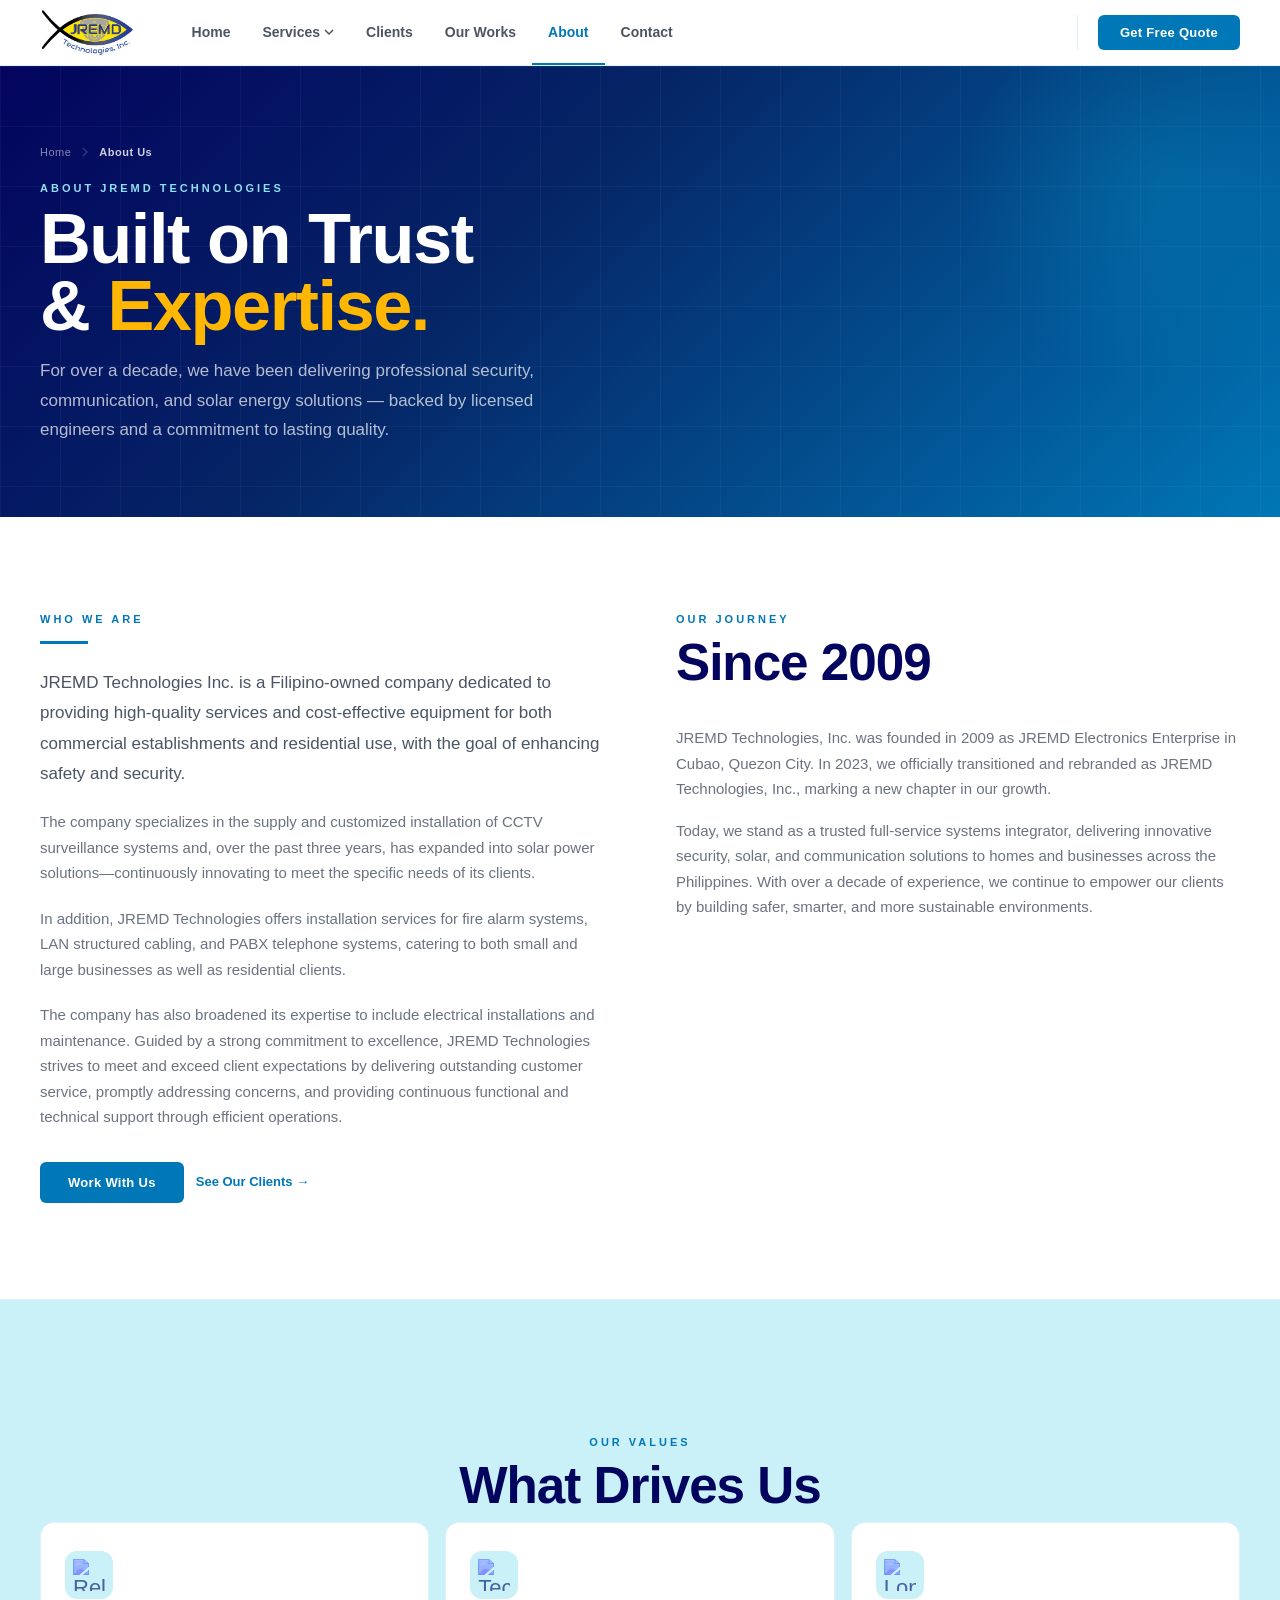
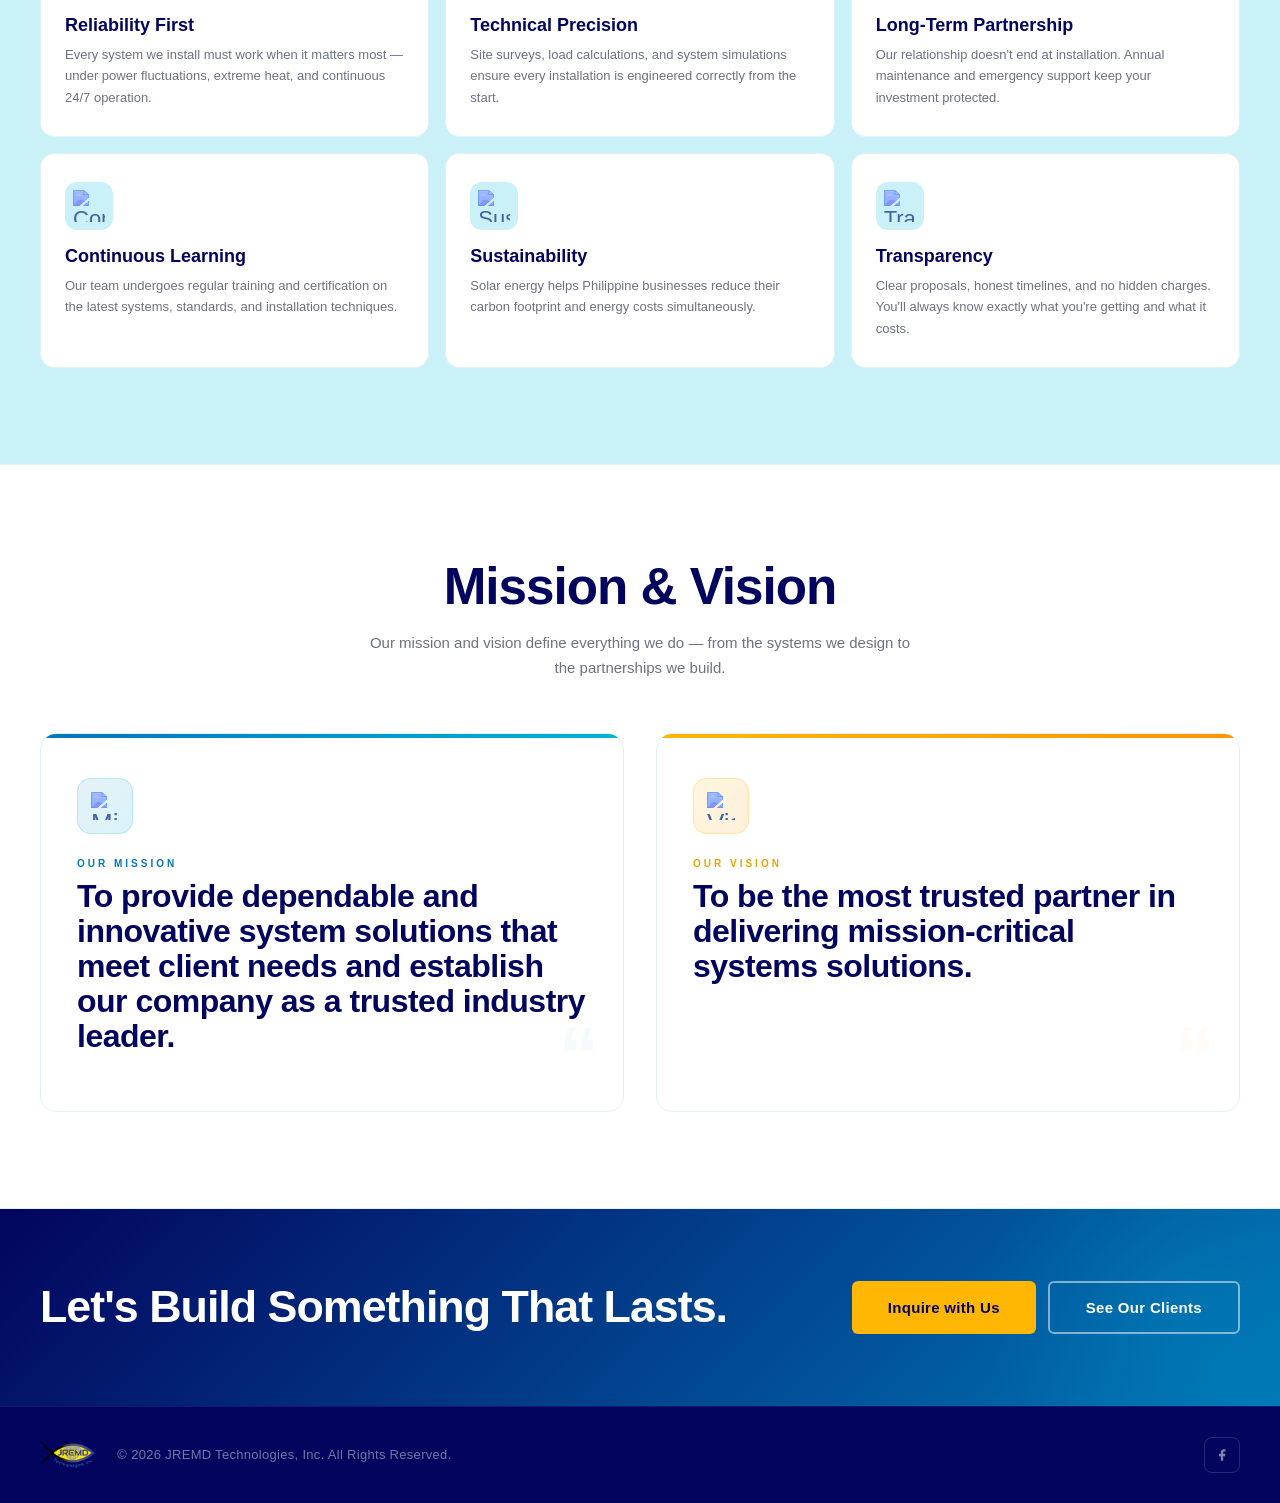
==== commit 828ca595: "grammar check" ====
--- a/about.html
+++ b/about.html
@@ -7,6 +7,10 @@
   <meta name="description"
     content="About JREMD Technologies Inc. — Licensed electrical engineers, SEC registered, serving the Philippines since 2010. Cubao QC.">
   <title>About Us | JREMD Technologies Philippines</title>
+  <!-- Favicon: use existing company logo -->
+  <link rel="icon" href="logo.png" type="image/png" sizes="any">
+  <link rel="shortcut icon" href="logo.png">
+  <link rel="apple-touch-icon" href="logo.png">
   <link rel="preconnect" href="https://fonts.googleapis.com">
   <link rel="preconnect" href="https://fonts.gstatic.com" crossorigin>
   <link
@@ -335,7 +339,7 @@
       <span class="eyb" style="color:var(--ice)">About JREMD Technologies</span>
       <h1 class="dlg" style="color:var(--white);margin-bottom:16px">Built on Trust<br>&amp; <span
           style="color:var(--amber)">Expertise.</span></h1>
-      <p style="font-size:17px;color:rgba(255,255,255,.7);max-width:520px;line-height:1.75">Over a decade delivering
+      <p style="font-size:17px;color:rgba(255,255,255,.7);max-width:520px;line-height:1.75">For over a decade, we have been delivering
         professional security, communication, and solar energy solutions — backed by licensed engineers and a commitment
         to lasting quality.</p>
     </div>
@@ -368,7 +372,7 @@
         </div>
         <div>
           <span class="eyb">Our Journey</span>
-          <h2 class="dmd" style="margin-bottom:36px">Founded in 2009</h2>
+          <h2 class="dmd" style="margin-bottom:36px">Since 2009</h2>
           <p class="bmd" style="margin-bottom:16px">JREMD Technologies, Inc. was founded in 2009 as JREMD Electronics
             Enterprise in
             Cubao, Quezon City. In 2023, we officially transitioned and rebranded as JREMD Technologies, Inc., marking a
--- a/shared.css
+++ b/shared.css
@@ -926,9 +926,9 @@
 }
 
 .feat-cell:hover {
-  border-color: var(--ice);
+  border-color: var(--ocean);
   box-shadow: var(--shadow-md);
-  transform: translateY(-3px);
+  transform: translateY(-4px);
 }
 
 .feat-cell:hover .feat-icon-wrap {
@@ -944,9 +944,9 @@
 }
 
 .feat-icon-wrap {
-  width: 48px;
-  height: 48px;
-  border-radius: 10px;
+  width: 52px;
+  height: 52px;
+  border-radius: 12px;
   background: var(--frost);
   display: grid;
   place-items: center;
@@ -1480,6 +1480,12 @@
 }
 
 /* ── RESPONSIVE ── */
+@media(max-width:1200px) {
+  .feat-grid {
+    grid-template-columns: repeat(2, 1fr);
+  }
+}
+
 @media(max-width:1024px) {
   .ftop {
     grid-template-columns: 1fr 1fr;
@@ -1518,16 +1524,21 @@
 
 @media(max-width:900px) {
   .nl {
-    display: flex;
-    align-items: stretch;
-    flex: 0;
-    list-style: none;
-    margin-left: 8px;
-    height: 100%;
+    display: none;
   }
 
   .hbtn {
     display: flex;
+  }
+
+  .na {
+    margin-left: auto;
+    border-left: none;
+    padding-left: 0;
+  }
+
+  .na .btn-primary {
+    display: none;
   }
 
   .container {
